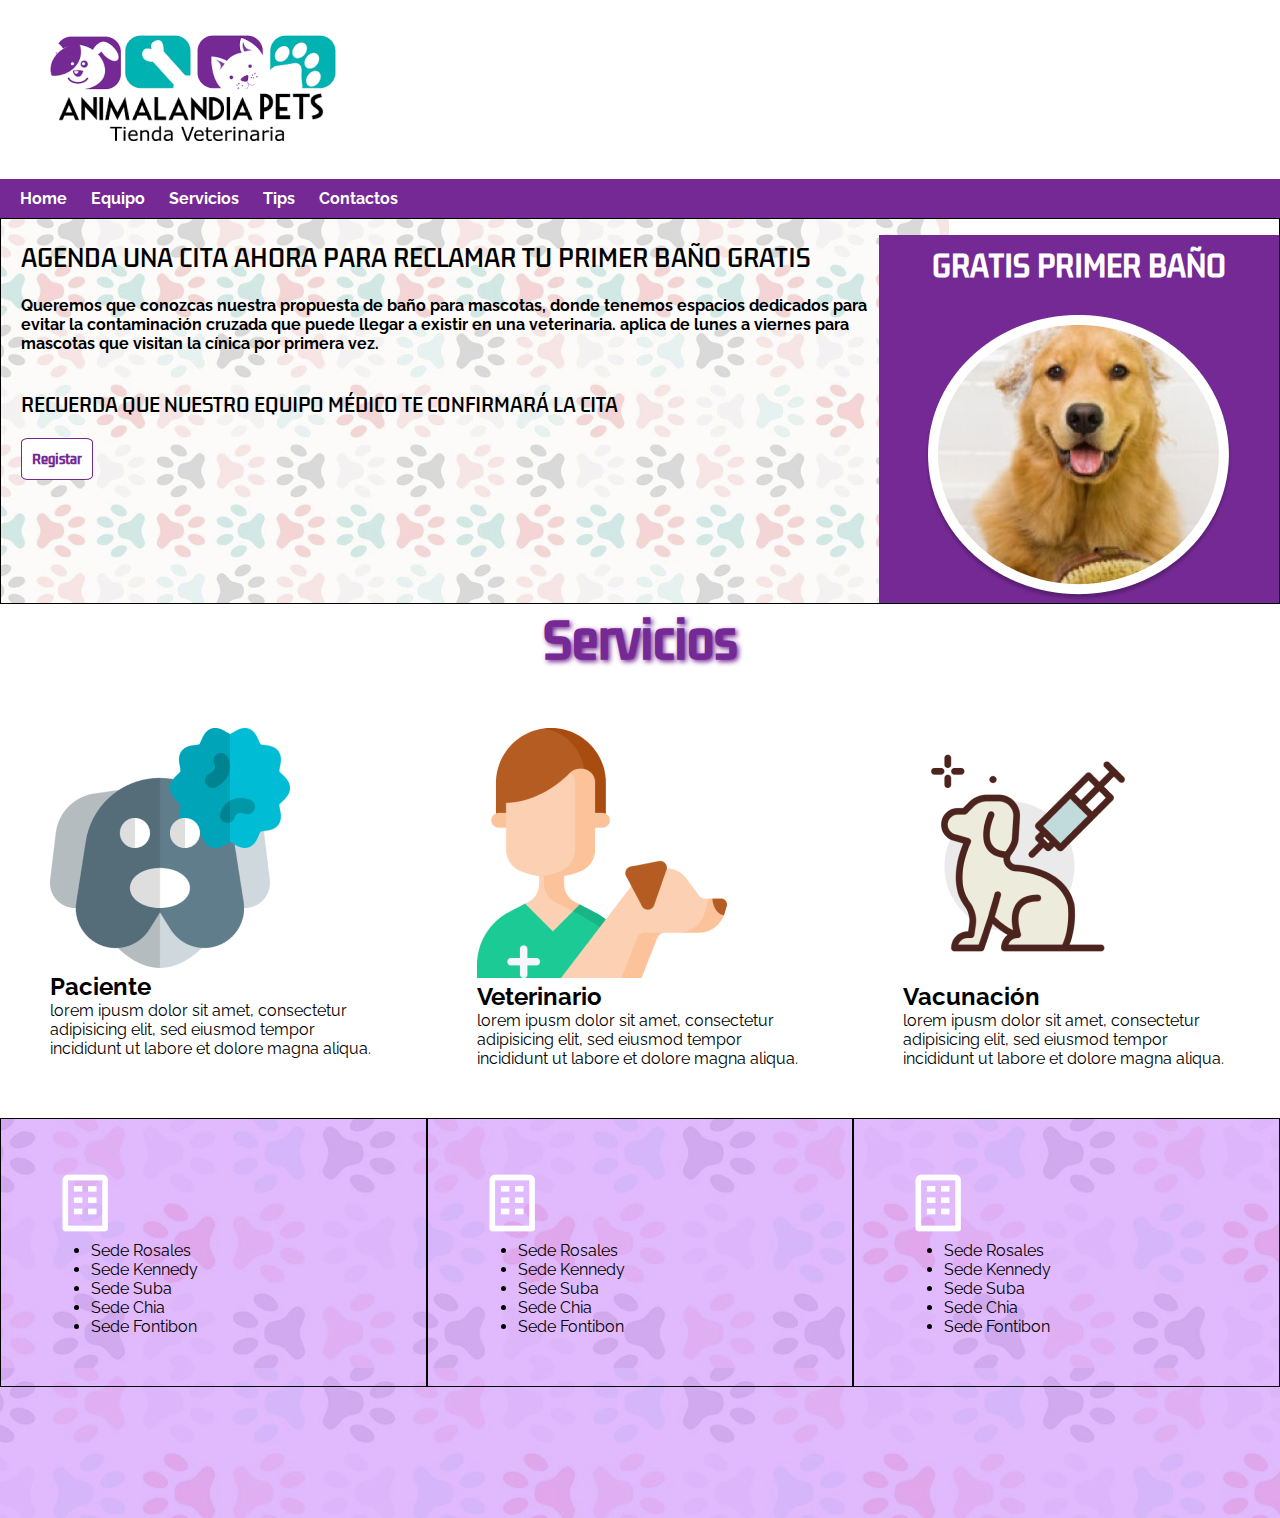
==== index.html @ a633cd8c "Primer commit de Animalandia- primer avance en el Home" ====
<!DOCTYPE html>
<html lang="en">

<head>
    <meta charset="UTF-8">
    <title>Animalandia</title>
    <link rel="stylesheet" href="css/styles.css">

    <!-- Tipografia raleway -->
    <link rel="preconnect" href="https://fonts.googleapis.com">
    <link rel="preconnect" href="https://fonts.gstatic.com" crossorigin>
    <link href="https://fonts.googleapis.com/css2?family=Kdam+Thmor+Pro&family=Raleway:wght@100&display=swap"
        rel="stylesheet">
    <style>
        @import url('https://fonts.googleapis.com/css2?family=Kdam+Thmor+Pro&family=Raleway:wght@100&display=swap');
    </style>

</head>

<body>


    <div class="container">

        <header class="header">
            <img src="img/logo.png" alt="Logo Animalandia pets">
        </header>

        <nav>
            <ul class="list-nav">
                <li class="list-nav_li">
                    <a href="index.html">Home</a>
                </li>
                <li class="list-nav_li">
                    <a href="equipo.html">Equipo</a>
                </li>
                <li class="list-nav_li">
                    <a href="servicios.html">Servicios</a>
                </li>
                <li class="list-nav_li">
                    <a href="tips.html">Tips</a>
                </li>
                <li class="list-nav_li">
                    <a href="contactos.html">Contactos</a>
                </li>
            </ul>
        </nav>



        <section>
            <article class="section-article">
                <div class="section-article_baño">
                    <h1 class="section-article_h1">GRATIS PRIMER BAÑO</h1>
                    <img src="img/perro.png" alt="Perro-Animalandia" class="section-article_img-perro">
                </div>
                <div class="section-article_text">
                    <div class="section-article_text_div" id="div-text">

                        <h2>AGENDA UNA CITA AHORA PARA RECLAMAR TU PRIMER BAÑO GRATIS</h2><br>
                        <p>Queremos que conozcas nuestra propuesta de baño para mascotas, donde tenemos espacios
                            dedicados para evitar la contaminación cruzada que puede llegar a existir en una
                            veterinaria. aplica de lunes a viernes para mascotas que visitan la cínica por primera vez.
                        </p><br><br>
                        <h3>RECUERDA QUE NUESTRO EQUIPO MÉDICO TE CONFIRMARÁ LA CITA</h3><br>

                        <button class="section-article_img-btn">
                            Registar
                        </button>
                    </div>
                </div>

            </article>

            <article class="section-article_services">
                <h1>Servicios</h1>
                <div class="section-article_box">
                    <div class="div-box" id="paciente">
                        <img src="img/paciente.png" alt="Paciente-Animalandia">
                        <h2>Paciente</h2>
                        <p>lorem ipusm dolor sit amet, consectetur adipisicing elit, sed eiusmod tempor incididunt ut
                            labore et dolore magna aliqua.</p>
                    </div>
                    <div class="div-box" id="veterinario">
                        <img src="img/veterinario.png" alt="Veterinario_animalandia">
                        <h2>Veterinario</h2>
                        <p>lorem ipusm dolor sit amet, consectetur adipisicing elit, sed eiusmod tempor incididunt ut
                            labore et dolore magna aliqua.</p>
                    </div>
                    <div class="div-box" id="vacunacion">
                        <img src="img/vacunacion.png" alt="Vacunacion-Animalandia">
                        <h2>Vacunación</h2>
                        <p>lorem ipusm dolor sit amet, consectetur adipisicing elit, sed eiusmod tempor incididunt ut
                            labore et dolore magna aliqua.</p>
                    </div>
                </div>

            </article>
        </section>

        <footer class="footer">
            <div class="footer-sede">
                <div class="footer-sede_box" ">
                    <img src=" img/bx-building.png" alt="" class="footer-sede_img">
                        <ul>
                            <li>Sede Rosales</li>
                            <li>Sede Kennedy</li>
                            <li>Sede Suba</li>
                            <li>Sede Chia</li>
                            <li>Sede Fontibon</li>
                        </ul>
                </div>
                <div class="footer-sede_box" ">
                    <img src=" img/bx-building.png" alt="" class="footer-sede_img">
                        <ul>
                            <li>Sede Rosales</li>
                            <li>Sede Kennedy</li>
                            <li>Sede Suba</li>
                            <li>Sede Chia</li>
                            <li>Sede Fontibon</li>
                        </ul>
                </div>
                <div class="footer-sede_box" ">
                    <img src=" img/bx-building.png" alt="" class="footer-sede_img">
                        <ul>
                            <li>Sede Rosales</li>
                            <li>Sede Kennedy</li>
                            <li>Sede Suba</li>
                            <li>Sede Chia</li>
                            <li>Sede Fontibon</li>
                        </ul>
                </div>
            </div>
        </footer>

    </div>

</body>

</html>
---- css/styles.css ----
* {
    box-sizing: border-box;
    margin: 0px;
    font-family: 'Kdam Thmor Pro', sans-serif;
    font-family: 'Raleway', sans-serif;
}

/* :root{
    --img-rectangle11: url(css/rectangle11.png);
} */

.header {
    margin: 30px;
}

.list-nav {
    padding: 10px;
    list-style-type: none;
    background-color: #752995;
}

.list-nav_li {
    margin: 0px;
    padding: 10px;
    display: inline;
}

.list-nav a {
    font-weight: bold;
    font-size: 16px;
    font-weight: 2em;
    text-decoration: none;
    color: rgb(255, 255, 255);
}

.list-nav_li:hover {
    background-color: #8b35af;
}

/* Articulos */

.section-article {
    border: 1px solid black;
}

.section-article_h1 {
    font-family: 'Kdam Thmor Pro', sans-serif;
    font-weight: 100;
    padding-top: 10px;
    font-size: 28px;
    font-weight: bold;
    text-align: center;
    color: white;
}

.section-article_baño {
    margin-top: 16px;
    float: right;
    width: 400px;
    height: 368px;
    background-color: #752995;
}


.section-article_text {
    width: 948px;
    height: 384px;
    background-image: url("../img/rectangle.png");
}


.section-article_img-perro {
    padding: 10px;
    border-radius: 100%;
    margin-left: 35px;
    margin-top: 16px;
}

#div-text {
    padding-top: 20px;
    margin-left: 20px;
}

#div-text h2 {
    font-family: 'Kdam Thmor Pro', sans-serif;
    font-weight: 100;
}

#div-text p {
    font-weight: bold;
}

#div-text h3 {
    font-family: 'Kdam Thmor Pro', sans-serif;
    font-weight: 100;
}

.section-article_img-btn {
    font-family: 'Kdam Thmor Pro', sans-serif;
    padding: 10px;
    font-weight: bold;
    color: #752995;
    background-color: #ffffff;
    border: 1px solid #752995;
    border-radius: 10%;
}

.section-article_img-btn:hover {
    padding: 10px;
    font-weight: bold;
    color: #ffffff;
    background-color: #752995;
    border: 1px solid #752995;
    border-radius: 10%;
}

/* Servicios */

.section-article_services h1 {
    font-family: 'Kdam Thmor Pro', sans-serif;
    font-weight: bold;
    font-size: 48px;
    text-align: center;
    color: #752995;
    text-shadow: 2px 2px 5px #752995;
}

.section-article_box {
    content: "";
    clear: both;
    display: table;
}

.div-box {
    float: left;
    width: 33.33%;
    padding: 50px;
}





.footer{
    width: 100%;
    height: 400px;
    background-image: url(../img/footer.png);
}

.footer-sede::after {
    content: "";
    clear: both;
    display: table;
  }

.footer-sede_box {
    border: 1px solid black;
    float: left;
    width: 33.33%;
    padding: 50px;
    align-content: center;
}

.footer-sede_img{
}
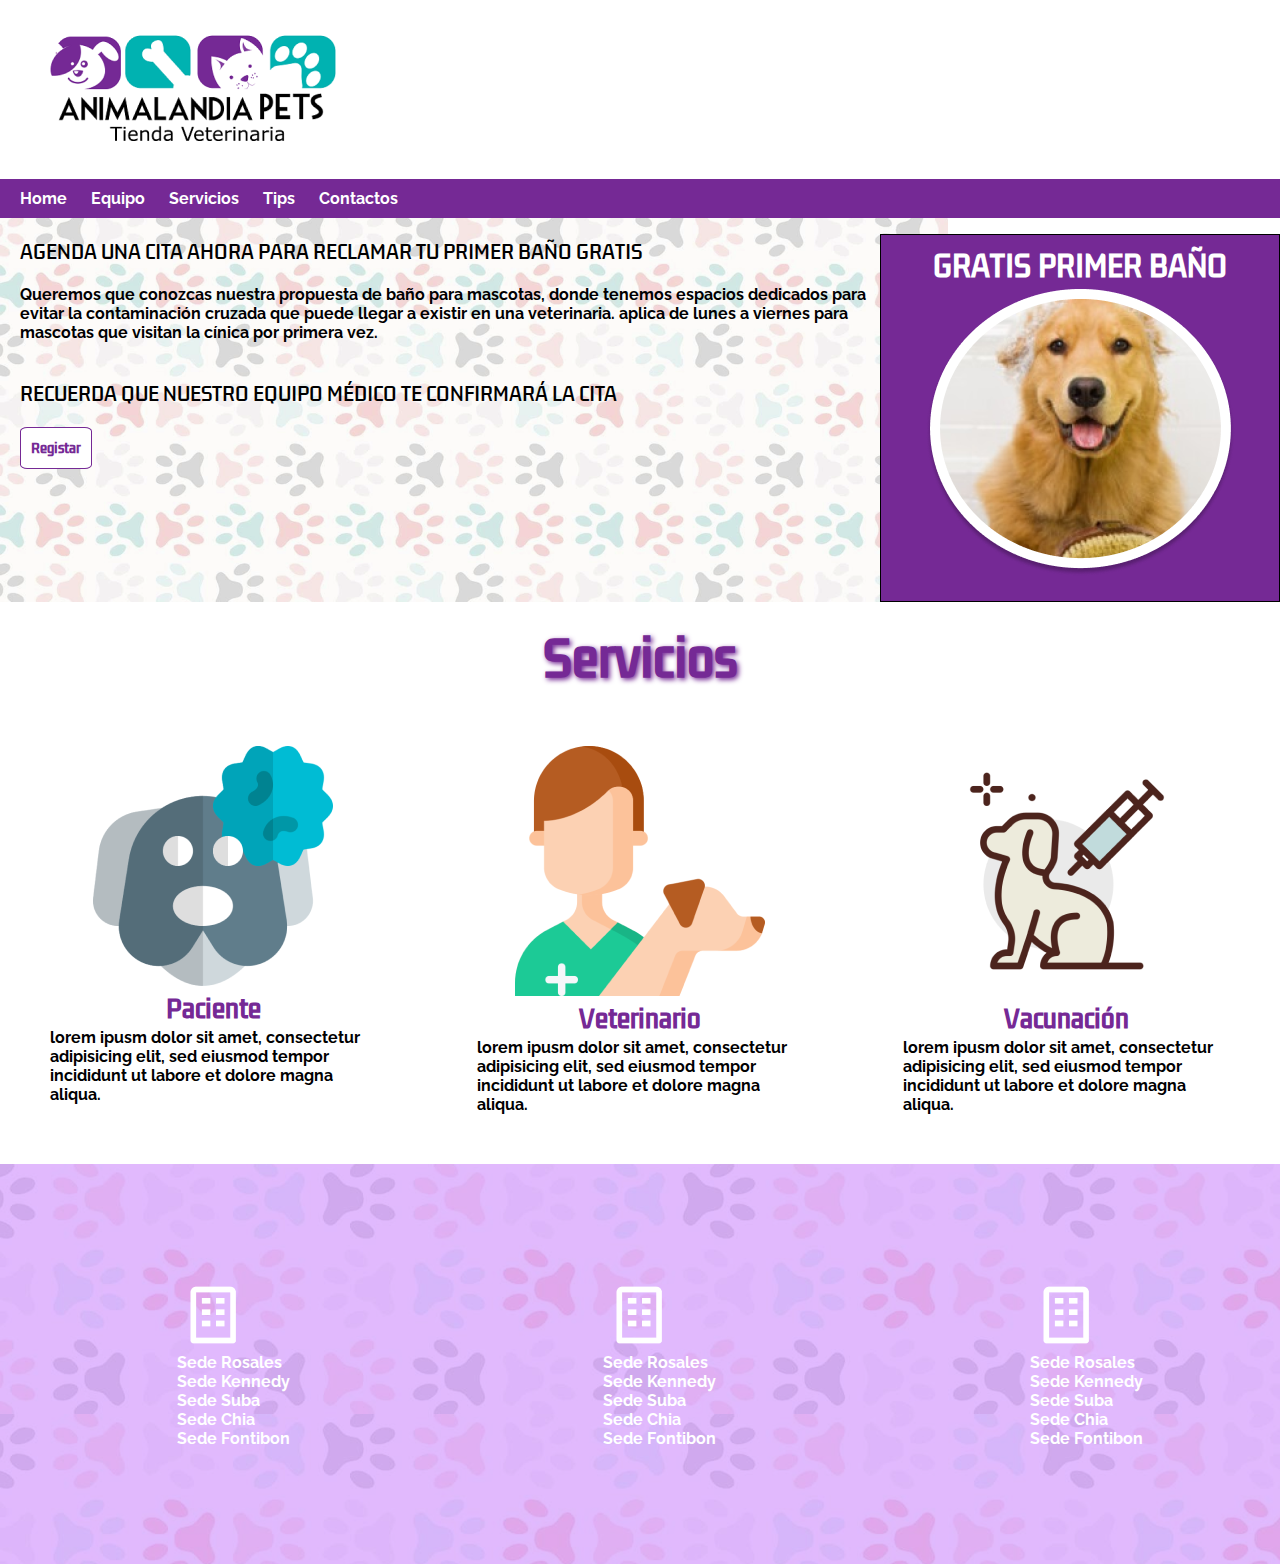
==== commit b6e97fdd: "Comentario" ====
--- a/index.html
+++ b/index.html
@@ -14,11 +14,12 @@
     <style>
         @import url('https://fonts.googleapis.com/css2?family=Kdam+Thmor+Pro&family=Raleway:wght@100&display=swap');
     </style>
+    <link rel="shortcut icon" href="img/perro.png" type="image/x-icon" />
+
 
 </head>
 
 <body>
-
 
     <div class="container">
 
@@ -57,14 +58,14 @@
                 <div class="section-article_text">
                     <div class="section-article_text_div" id="div-text">
 
-                        <h2>AGENDA UNA CITA AHORA PARA RECLAMAR TU PRIMER BAÑO GRATIS</h2><br>
+                        <h3>AGENDA UNA CITA AHORA PARA RECLAMAR TU PRIMER BAÑO GRATIS</h3><br>
                         <p>Queremos que conozcas nuestra propuesta de baño para mascotas, donde tenemos espacios
                             dedicados para evitar la contaminación cruzada que puede llegar a existir en una
                             veterinaria. aplica de lunes a viernes para mascotas que visitan la cínica por primera vez.
                         </p><br><br>
                         <h3>RECUERDA QUE NUESTRO EQUIPO MÉDICO TE CONFIRMARÁ LA CITA</h3><br>
 
-                        <button class="section-article_img-btn">
+                        <button class="section-article_btn">
                             Registar
                         </button>
                     </div>
@@ -75,20 +76,20 @@
             <article class="section-article_services">
                 <h1>Servicios</h1>
                 <div class="section-article_box">
-                    <div class="div-box" id="paciente">
-                        <img src="img/paciente.png" alt="Paciente-Animalandia">
+                    <div class="section-article_content" id="paciente">
+                        <img src="img/paciente.png" alt="Paciente-Animalandia" class="section-article_img">
                         <h2>Paciente</h2>
                         <p>lorem ipusm dolor sit amet, consectetur adipisicing elit, sed eiusmod tempor incididunt ut
                             labore et dolore magna aliqua.</p>
                     </div>
-                    <div class="div-box" id="veterinario">
-                        <img src="img/veterinario.png" alt="Veterinario_animalandia">
+                    <div class="section-article_content" id="veterinario">
+                        <img src="img/veterinario.png" alt="Veterinario_Animalandia" class="section-article_img">
                         <h2>Veterinario</h2>
                         <p>lorem ipusm dolor sit amet, consectetur adipisicing elit, sed eiusmod tempor incididunt ut
                             labore et dolore magna aliqua.</p>
                     </div>
-                    <div class="div-box" id="vacunacion">
-                        <img src="img/vacunacion.png" alt="Vacunacion-Animalandia">
+                    <div class="section-article_content" id="vacunacion">
+                        <img src="img/vacunacion.png" alt="Vacunacion-Animalandia" class="section-article_img">
                         <h2>Vacunación</h2>
                         <p>lorem ipusm dolor sit amet, consectetur adipisicing elit, sed eiusmod tempor incididunt ut
                             labore et dolore magna aliqua.</p>
@@ -100,35 +101,41 @@
 
         <footer class="footer">
             <div class="footer-sede">
-                <div class="footer-sede_box" ">
-                    <img src=" img/bx-building.png" alt="" class="footer-sede_img">
-                        <ul>
-                            <li>Sede Rosales</li>
-                            <li>Sede Kennedy</li>
-                            <li>Sede Suba</li>
-                            <li>Sede Chia</li>
-                            <li>Sede Fontibon</li>
-                        </ul>
+                <div class="footer-sede_box">
+                        <div class="footer-sede_center">
+                            <div>
+                                <img src=" img/bx-building.png" alt="" class="footer-sede_img">
+                            </div>
+                            <ul class="footer-sede_ul">
+                                <li>Sede Rosales</li>
+                                <li>Sede Kennedy</li>
+                                <li>Sede Suba</li>
+                                <li>Sede Chia</li>
+                                <li>Sede Fontibon</li>
+                            </ul>
+                        </div>
                 </div>
                 <div class="footer-sede_box" ">
-                    <img src=" img/bx-building.png" alt="" class="footer-sede_img">
-                        <ul>
-                            <li>Sede Rosales</li>
-                            <li>Sede Kennedy</li>
-                            <li>Sede Suba</li>
-                            <li>Sede Chia</li>
-                            <li>Sede Fontibon</li>
-                        </ul>
+                        <img src=" img/bx-building.png" alt="" class="footer-sede_img">
+                    <ul class="footer-sede_ul">
+                        <li>Sede Rosales</li>
+                        <li>Sede Kennedy</li>
+                        <li>Sede Suba</li>
+                        <li>Sede Chia</li>
+                        <li>Sede Fontibon</li>
+                    </ul>
                 </div>
                 <div class="footer-sede_box" ">
-                    <img src=" img/bx-building.png" alt="" class="footer-sede_img">
-                        <ul>
-                            <li>Sede Rosales</li>
-                            <li>Sede Kennedy</li>
-                            <li>Sede Suba</li>
-                            <li>Sede Chia</li>
-                            <li>Sede Fontibon</li>
-                        </ul>
+                    <p>
+                        <img src=" img/bx-building.png" alt="" class="footer-sede_img">
+                    <ul class="footer-sede_ul">
+                        <li>Sede Rosales</li>
+                        <li>Sede Kennedy</li>
+                        <li>Sede Suba</li>
+                        <li>Sede Chia</li>
+                        <li>Sede Fontibon</li>
+                    </ul>
+                    </p>
                 </div>
             </div>
         </footer>
--- a/css/styles.css
+++ b/css/styles.css
@@ -5,9 +5,9 @@
     font-family: 'Raleway', sans-serif;
 }
 
-/* :root{
-    --img-rectangle11: url(css/rectangle11.png);
-} */
+:root{
+    --color-purple: #752995;
+}
 
 .header {
     margin: 30px;
@@ -16,7 +16,7 @@
 .list-nav {
     padding: 10px;
     list-style-type: none;
-    background-color: #752995;
+    background-color: var(--color-purple);
 }
 
 .list-nav_li {
@@ -39,9 +39,9 @@
 
 /* Articulos */
 
-.section-article {
+/* .section-article {
     border: 1px solid black;
-}
+} */
 
 .section-article_h1 {
     font-family: 'Kdam Thmor Pro', sans-serif;
@@ -54,11 +54,13 @@
 }
 
 .section-article_baño {
+    text-align: center;
     margin-top: 16px;
     float: right;
     width: 400px;
     height: 368px;
-    background-color: #752995;
+    border: 1px solid black;
+    background-color: var(--color-purple);
 }
 
 
@@ -69,12 +71,6 @@
 }
 
 
-.section-article_img-perro {
-    padding: 10px;
-    border-radius: 100%;
-    margin-left: 35px;
-    margin-top: 16px;
-}
 
 #div-text {
     padding-top: 20px;
@@ -95,71 +91,96 @@
     font-weight: 100;
 }
 
-.section-article_img-btn {
+.section-article_btn {
     font-family: 'Kdam Thmor Pro', sans-serif;
     padding: 10px;
     font-weight: bold;
-    color: #752995;
+    color: var(--color-purple);
     background-color: #ffffff;
-    border: 1px solid #752995;
+    border: 1px solid var(--color-purple);
     border-radius: 10%;
 }
 
-.section-article_img-btn:hover {
+.section-article_btn:hover {
     padding: 10px;
     font-weight: bold;
     color: #ffffff;
-    background-color: #752995;
-    border: 1px solid #752995;
+    background-color: var(--color-purple);
+    border: 1px solid var(--color-purple);
     border-radius: 10%;
 }
 
 /* Servicios */
 
 .section-article_services h1 {
+    margin-top: 20px;
     font-family: 'Kdam Thmor Pro', sans-serif;
     font-weight: bold;
     font-size: 48px;
     text-align: center;
-    color: #752995;
-    text-shadow: 2px 2px 5px #752995;
+    color: var(--color-purple);
+    text-shadow: 2px 2px 5px var(--color-purple);
 }
 
 .section-article_box {
+    text-align: center;
     content: "";
     clear: both;
     display: table;
 }
 
-.div-box {
+.section-article_content {
     float: left;
     width: 33.33%;
     padding: 50px;
+}
+.section-article_content h2 {
+    font-family: 'Kdam Thmor Pro', sans-serif;
+    text-align: center;
+    font-weight: bold;
+    color: var(--color-purple);
+}
+.section-article_content p{
+    text-align: start;
+    font-weight: bold;
 }
 
 
 
 
+/* Footer */
 
-.footer{
+
+
+.footer-sede{
+    display: flex;
+    justify-content: space-around;
+    align-items: center;
     width: 100%;
     height: 400px;
     background-image: url(../img/footer.png);
 }
 
-.footer-sede::after {
-    content: "";
-    clear: both;
-    display: table;
-  }
-
-.footer-sede_box {
-    border: 1px solid black;
-    float: left;
-    width: 33.33%;
-    padding: 50px;
-    align-content: center;
+.footer-sede_box{
+    text-align: center;
 }
 
-.footer-sede_img{
-}+
+
+.footer-sede_ul li{
+    color: white;
+    list-style: none; 
+    font-weight: bold;
+    text-align: left;
+    
+}
+
+
+
+/* Responsive columns */
+/* @media (max-width: 600px) {
+    .row {
+      -webkit-flex-direction: column;
+      flex-direction: column;
+    }
+  } */